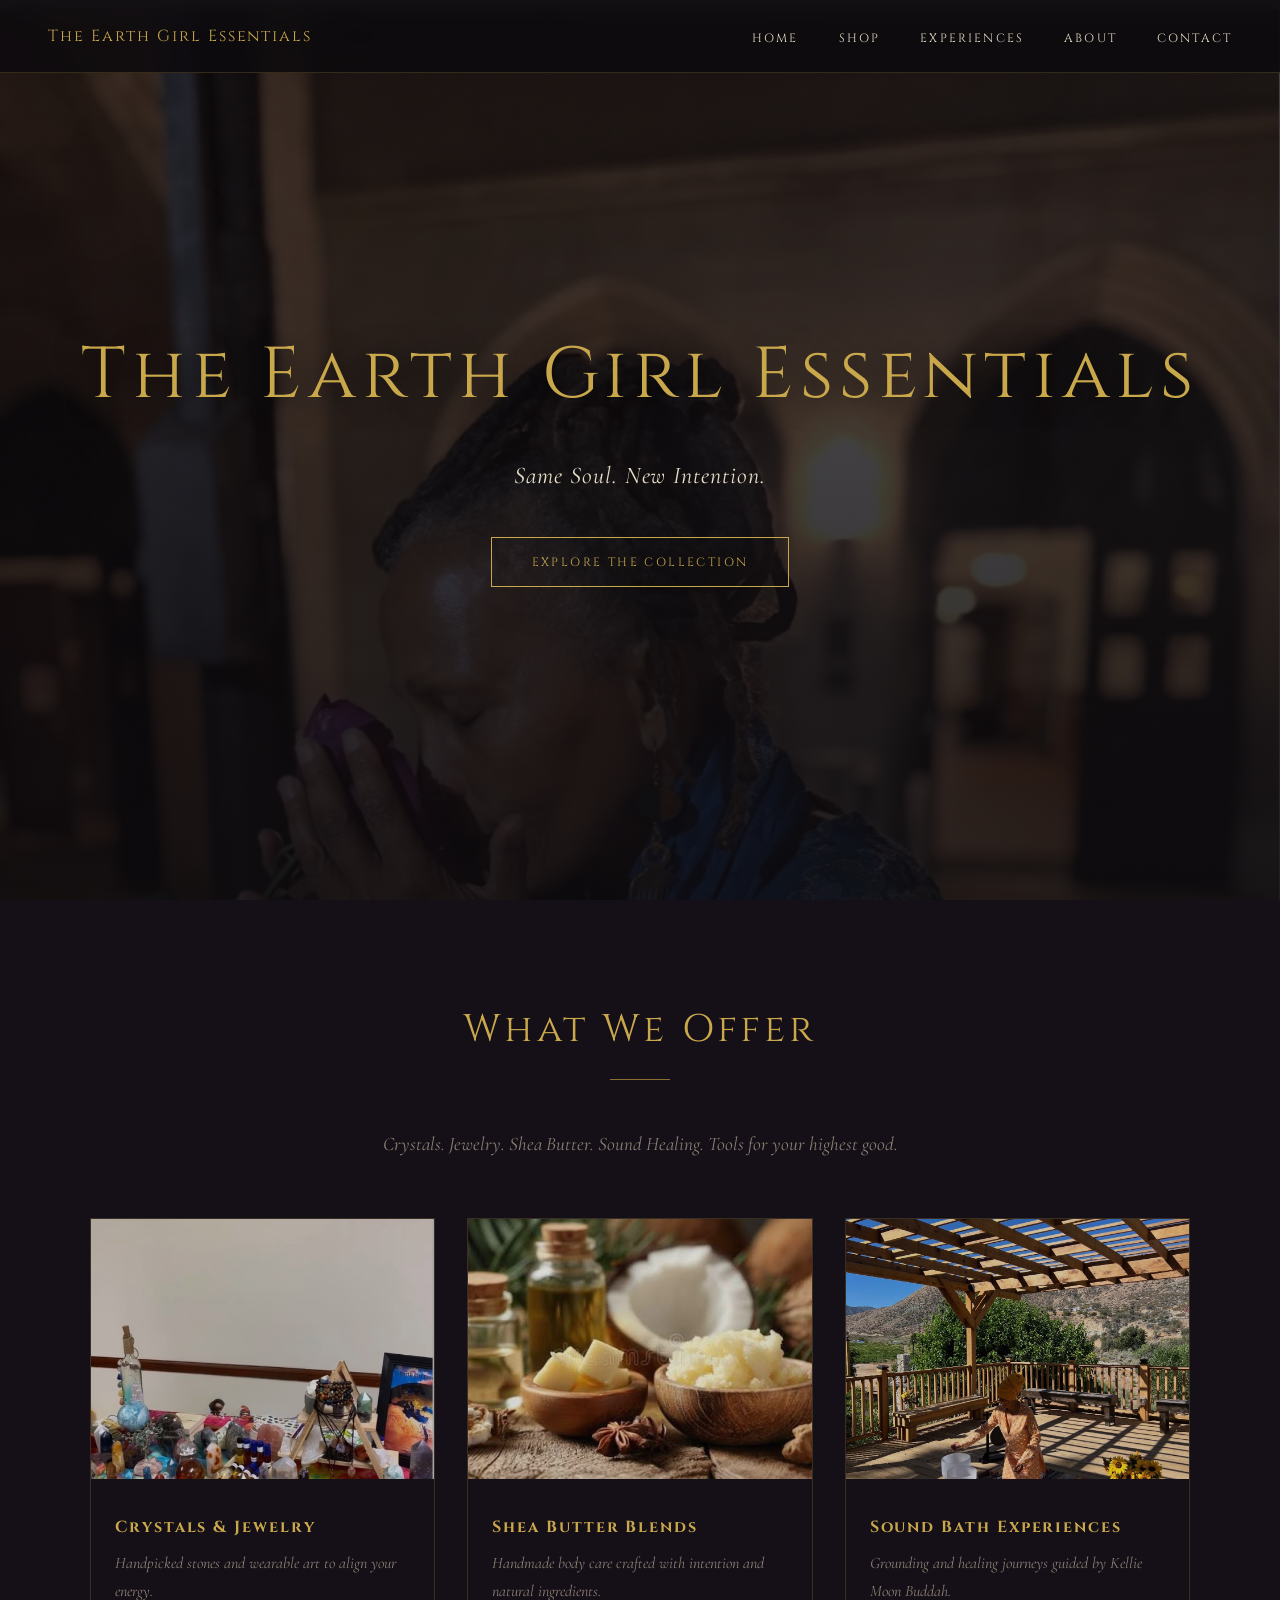
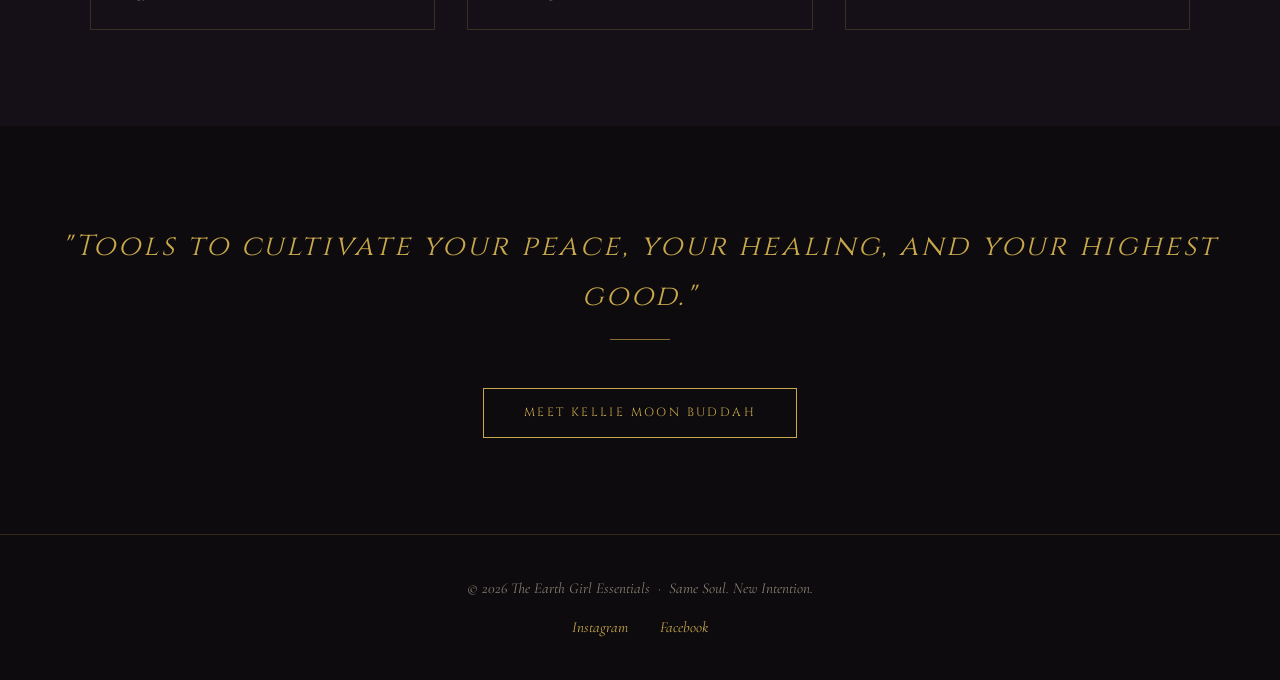
==== index.html @ 700b7371 "Convert to static site for Netlify" ====
<!DOCTYPE html>
<html lang="en">
<head>
  <meta charset="UTF-8" />
  <meta name="viewport" content="width=device-width, initial-scale=1.0" />
  <title>The Earth Girl Essentials — Same Soul. New Intention.</title>
  <link rel="stylesheet" href="css/style.css" />
  <link href="https://fonts.googleapis.com/css2?family=Cormorant+Garamond:ital,wght@0,300;0,400;1,300;1,400&family=Cinzel:wght@400;600&display=swap" rel="stylesheet" />
</head>
<body>

  <nav class="navbar">
    <a href="index.html" class="nav-logo">The Earth Girl Essentials</a>
    <ul class="nav-links">
      <li><a href="index.html">Home</a></li>
      <li><a href="shop.html">Shop</a></li>
      <li><a href="experiences.html">Experiences</a></li>
      <li><a href="about.html">About</a></li>
      <li><a href="contact.html">Contact</a></li>
    </ul>
  </nav>

  <!-- Hero -->
  <section class="hero">
    <img src="images/hero/hero.jpg" alt="Kellie Moon Buddah" class="hero-img" />
    <div class="hero-overlay"></div>
    <div class="hero-content">
      <h1>The Earth Girl Essentials</h1>
      <p>Same Soul. New Intention.</p>
      <a href="shop.html" class="btn">Explore the Collection</a>
    </div>
  </section>

  <!-- Offerings -->
  <section style="background: var(--bg2);">
    <h2 class="section-title">What We Offer</h2>
    <div class="section-rule"></div>
    <p class="section-intro">Crystals. Jewelry. Shea Butter. Sound Healing. Tools for your highest good.</p>
    <div class="card-grid">

      <div class="card">
        <img src="images/crystals/crystals-layout.jpg" alt="Crystals" />
        <div class="card-body">
          <h3>Crystals & Jewelry</h3>
          <p>Handpicked stones and wearable art to align your energy.</p>
        </div>
      </div>

      <div class="card">
        <img src="images/shea-butter/shea-butter.jpg" alt="Shea Butter" />
        <div class="card-body">
          <h3>Shea Butter Blends</h3>
          <p>Handmade body care crafted with intention and natural ingredients.</p>
        </div>
      </div>

      <div class="card">
        <img src="images/experiences/sound-bath.jpg" alt="Sound Bath" />
        <div class="card-body">
          <h3>Sound Bath Experiences</h3>
          <p>Grounding and healing journeys guided by Kellie Moon Buddah.</p>
        </div>
      </div>

    </div>
  </section>

  <!-- Quote Banner -->
  <section style="text-align:center;">
    <h2 class="section-title" style="font-style:italic; font-weight:300; font-size: clamp(1.2rem,2.5vw,1.8rem);">
      "Tools to cultivate your peace, your healing, and your highest good."
    </h2>
    <div class="section-rule"></div>
    <a href="about.html" class="btn">Meet Kellie Moon Buddah</a>
  </section>

  <footer>
    <p>© 2026 The Earth Girl Essentials &nbsp;·&nbsp; Same Soul. New Intention.</p>
    <div class="footer-links">
      <a href="https://www.instagram.com/theearthgirlessentials/" target="_blank">Instagram</a>
      <a href="https://www.facebook.com/TheEarthGirlEssentials" target="_blank">Facebook</a>
    </div>
  </footer>

</body>
</html>
---- css/style.css ----
/* ── Reset & Fonts ── */
*, *::before, *::after { box-sizing: border-box; margin: 0; padding: 0; }

@import url('https://fonts.googleapis.com/css2?family=Cormorant+Garamond:ital,wght@0,300;0,400;1,300;1,400&family=Cinzel:wght@400;600&display=swap');

:root {
  --bg:       #0d0b0e;
  --bg2:      #150f18;
  --gold:     #c9a84c;
  --gold-dim: #8a6e2f;
  --cream:    #e8dfc8;
  --muted:    #8a7f72;
  --border:   rgba(201,168,76,0.2);
  --ff-title: 'Cinzel', serif;
  --ff-body:  'Cormorant Garamond', serif;
}

html { scroll-behavior: smooth; }

body {
  background: var(--bg);
  color: var(--cream);
  font-family: var(--ff-body);
  font-size: 1.15rem;
  line-height: 1.75;
}

a { color: var(--gold); text-decoration: none; transition: color 0.3s; }
a:hover { color: var(--cream); }

/* ── Navbar ── */
.navbar {
  position: fixed;
  top: 0; left: 0; right: 0;
  z-index: 100;
  display: flex;
  align-items: center;
  justify-content: space-between;
  padding: 1.25rem 3rem;
  background: rgba(13,11,14,0.88);
  backdrop-filter: blur(10px);
  border-bottom: 1px solid var(--border);
}

.nav-logo {
  font-family: var(--ff-title);
  font-size: 1rem;
  letter-spacing: 0.12em;
  color: var(--gold);
}

.nav-links {
  list-style: none;
  display: flex;
  gap: 2.5rem;
}

.nav-links a {
  font-family: var(--ff-title);
  font-size: 0.75rem;
  letter-spacing: 0.18em;
  text-transform: uppercase;
  color: var(--cream);
  transition: color 0.3s;
}
.nav-links a:hover { color: var(--gold); }

/* ── Hero ── */
.hero {
  position: relative;
  height: 100vh;
  display: flex;
  align-items: center;
  justify-content: center;
  text-align: center;
  overflow: hidden;
}

.hero-img {
  position: absolute;
  inset: 0;
  width: 100%; height: 100%;
  object-fit: cover;
  object-position: center top;
  opacity: 0.45;
}

.hero-overlay {
  position: absolute;
  inset: 0;
  background: linear-gradient(to bottom, rgba(13,11,14,0.3) 0%, rgba(13,11,14,0.75) 100%);
}

.hero-content {
  position: relative;
  z-index: 2;
  padding: 2rem;
}

.hero-content h1 {
  font-family: var(--ff-title);
  font-size: clamp(2.2rem, 6vw, 4.5rem);
  font-weight: 400;
  letter-spacing: 0.08em;
  color: var(--gold);
  margin-bottom: 1rem;
  text-shadow: 0 2px 30px rgba(0,0,0,0.8);
}

.hero-content p {
  font-size: clamp(1.1rem, 2vw, 1.5rem);
  font-style: italic;
  color: var(--cream);
  margin-bottom: 2.5rem;
  letter-spacing: 0.04em;
}

/* ── Button ── */
.btn {
  display: inline-block;
  padding: 0.85rem 2.5rem;
  border: 1px solid var(--gold);
  color: var(--gold);
  font-family: var(--ff-title);
  font-size: 0.75rem;
  letter-spacing: 0.2em;
  text-transform: uppercase;
  transition: all 0.35s;
}
.btn:hover { background: var(--gold); color: var(--bg); }

/* ── Sections ── */
section { padding: 6rem 2rem; }

.section-title {
  font-family: var(--ff-title);
  font-size: clamp(1.6rem, 3vw, 2.4rem);
  font-weight: 400;
  letter-spacing: 0.1em;
  color: var(--gold);
  text-align: center;
  margin-bottom: 1rem;
}

.section-rule {
  width: 60px;
  height: 1px;
  background: var(--gold-dim);
  margin: 0 auto 3rem;
}

.section-intro {
  text-align: center;
  max-width: 640px;
  margin: 0 auto 3.5rem;
  font-size: 1.2rem;
  color: var(--muted);
  font-style: italic;
}

/* ── Cards ── */
.card-grid {
  display: grid;
  grid-template-columns: repeat(auto-fit, minmax(280px, 1fr));
  gap: 2rem;
  max-width: 1100px;
  margin: 0 auto;
}

.card {
  background: var(--bg2);
  border: 1px solid var(--border);
  overflow: hidden;
  transition: transform 0.3s, border-color 0.3s;
}
.card:hover { transform: translateY(-4px); border-color: var(--gold-dim); }

.card img {
  width: 100%;
  height: 260px;
  object-fit: cover;
  opacity: 0.85;
  transition: opacity 0.3s;
}
.card:hover img { opacity: 1; }

.card-body { padding: 1.5rem; }

.card-body h3 {
  font-family: var(--ff-title);
  font-size: 1rem;
  letter-spacing: 0.12em;
  color: var(--gold);
  margin-bottom: 0.5rem;
}

.card-body p { font-size: 1rem; color: var(--muted); font-style: italic; }

/* ── About ── */
.about-wrap {
  display: grid;
  grid-template-columns: 1fr 1fr;
  gap: 5rem;
  align-items: center;
  max-width: 1000px;
  margin: 0 auto;
}

.about-img {
  width: 100%;
  aspect-ratio: 3/4;
  object-fit: cover;
  border: 1px solid var(--border);
}

.about-text blockquote {
  font-size: 1.35rem;
  font-style: italic;
  color: var(--gold);
  border-left: 2px solid var(--gold-dim);
  padding-left: 1.5rem;
  margin-bottom: 1.5rem;
}

.about-text p { color: var(--muted); margin-bottom: 1rem; }

.about-text .signature {
  font-family: var(--ff-title);
  font-size: 1rem;
  letter-spacing: 0.1em;
  color: var(--cream);
  margin-top: 1.5rem;
}

/* ── Contact / Social ── */
.social-wrap {
  max-width: 500px;
  margin: 0 auto;
  text-align: center;
}

.social-wrap p { color: var(--muted); font-style: italic; margin-bottom: 2.5rem; }

.social-links {
  display: flex;
  flex-direction: column;
  gap: 1.25rem;
  align-items: center;
}

.social-btn {
  display: inline-block;
  width: 280px;
  padding: 1rem 2rem;
  border: 1px solid var(--border);
  color: var(--cream);
  font-family: var(--ff-title);
  font-size: 0.78rem;
  letter-spacing: 0.18em;
  text-transform: uppercase;
  text-align: center;
  transition: all 0.35s;
}
.social-btn:hover { border-color: var(--gold); color: var(--gold); }

/* ── Page Header (non-hero pages) ── */
.page-header {
  padding: 10rem 2rem 4rem;
  text-align: center;
}

/* ── Footer ── */
footer {
  text-align: center;
  padding: 2.5rem 1rem;
  border-top: 1px solid var(--border);
  color: var(--muted);
  font-size: 0.95rem;
  font-style: italic;
}

.footer-links {
  margin-top: 0.75rem;
  display: flex;
  justify-content: center;
  gap: 2rem;
}

/* ── Responsive ── */
@media (max-width: 768px) {
  .navbar { padding: 1rem 1.5rem; }
  .nav-links { gap: 1.25rem; }
  .about-wrap { grid-template-columns: 1fr; gap: 2.5rem; }
}
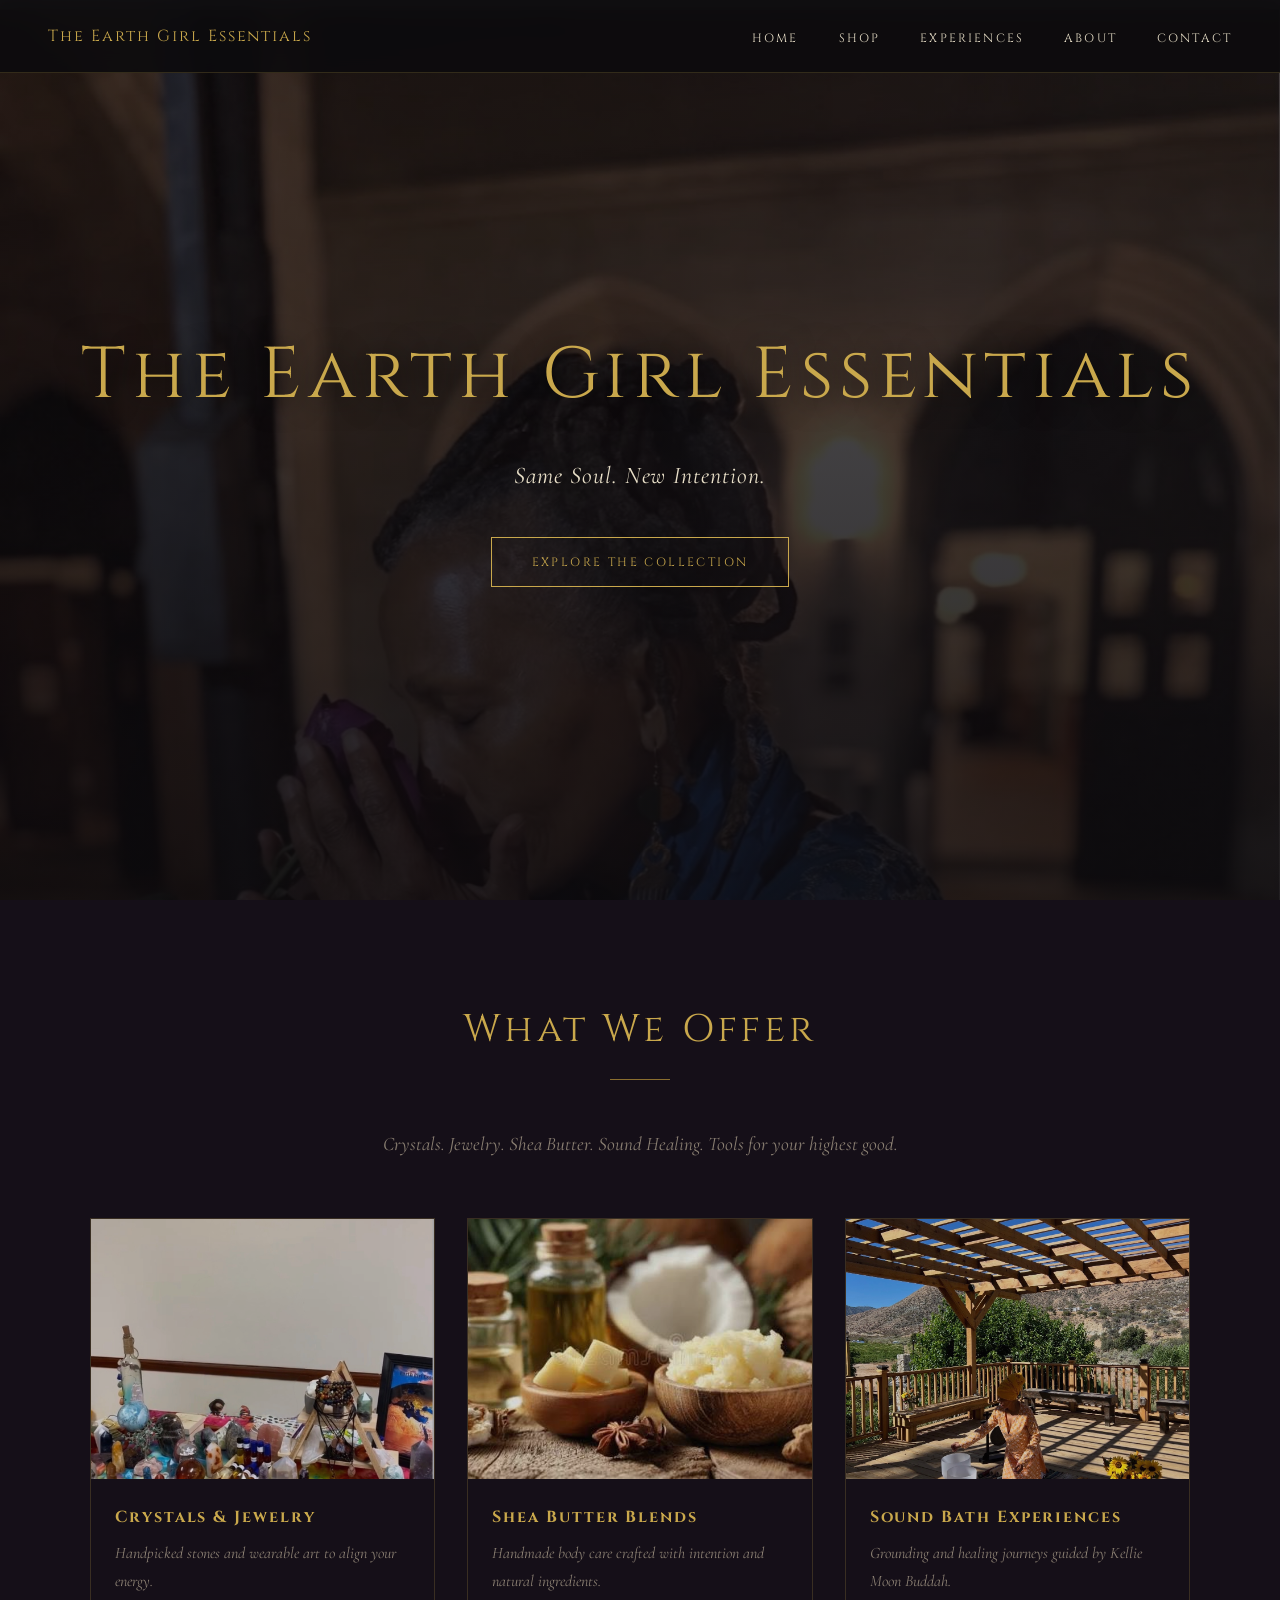
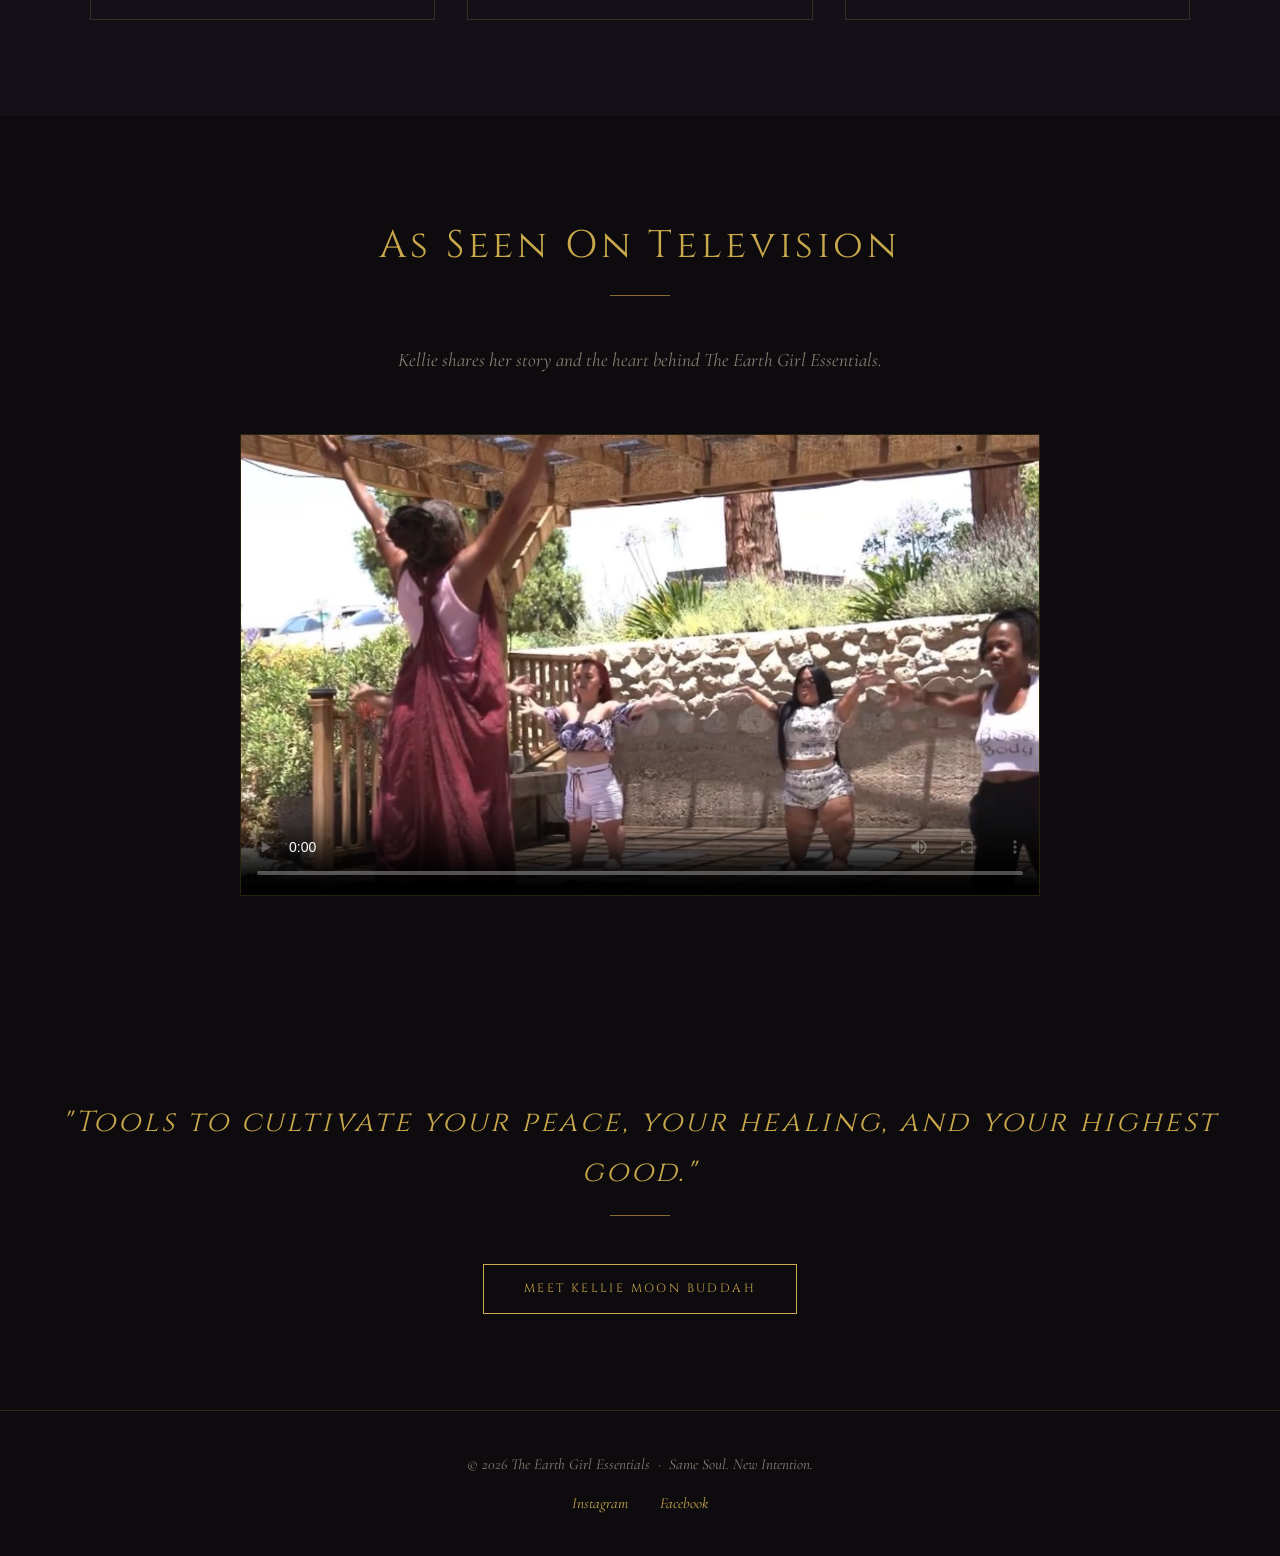
==== commit 26ad3764: "Update home page" ====
--- a/index.html
+++ b/index.html
@@ -65,6 +65,21 @@
     </div>
   </section>
 
+  <!-- Featured Appearance -->
+  <section>
+    <h2 class="section-title">As Seen On Television</h2>
+    <div class="section-rule"></div>
+    <p class="section-intro">Kellie shares her story and the heart behind The Earth Girl Essentials.</p>
+    <div style="max-width: 800px; margin: 0 auto;">
+      <video controls preload="metadata" playsinline
+        poster="videos/tv-appearance-poster.jpg"
+        style="width:100%; border: 1px solid var(--border); background: #000;">
+        <source src="videos/tv-appearance.mp4" type="video/mp4" />
+        Your browser does not support the video tag.
+      </video>
+    </div>
+  </section>
+
   <!-- Quote Banner -->
   <section style="text-align:center;">
     <h2 class="section-title" style="font-style:italic; font-weight:300; font-size: clamp(1.2rem,2.5vw,1.8rem);">
@@ -83,4 +98,4 @@
   </footer>
 
 </body>
-</html>
+</html>
--- a/css/style.css
+++ b/css/style.css
@@ -1,7 +1,5 @@
-/* ── Reset & Fonts ── */
+/* ── Reset ── */
 *, *::before, *::after { box-sizing: border-box; margin: 0; padding: 0; }
-
-@import url('https://fonts.googleapis.com/css2?family=Cormorant+Garamond:ital,wght@0,300;0,400;1,300;1,400&family=Cinzel:wght@400;600&display=swap');
 
 :root {
   --bg:       #0d0b0e;
@@ -23,7 +21,10 @@
   font-family: var(--ff-body);
   font-size: 1.15rem;
   line-height: 1.75;
-}
+  overflow-x: hidden;
+}
+
+img { max-width: 100%; display: block; }
 
 a { color: var(--gold); text-decoration: none; transition: color 0.3s; }
 a:hover { color: var(--cream); }
@@ -37,8 +38,9 @@
   align-items: center;
   justify-content: space-between;
   padding: 1.25rem 3rem;
-  background: rgba(13,11,14,0.88);
+  background: rgba(13,11,14,0.92);
   backdrop-filter: blur(10px);
+  -webkit-backdrop-filter: blur(10px);
   border-bottom: 1px solid var(--border);
 }
 
@@ -79,7 +81,8 @@
 .hero-img {
   position: absolute;
   inset: 0;
-  width: 100%; height: 100%;
+  width: 100%;
+  height: 100%;
   object-fit: cover;
   object-position: center top;
   opacity: 0.45;
@@ -158,10 +161,16 @@
   font-style: italic;
 }
 
+/* ── Page Header (non-hero pages) ── */
+.page-header {
+  padding: 10rem 2rem 4rem;
+  text-align: center;
+}
+
 /* ── Cards ── */
 .card-grid {
   display: grid;
-  grid-template-columns: repeat(auto-fit, minmax(280px, 1fr));
+  grid-template-columns: repeat(auto-fit, minmax(min(280px, 100%), 1fr));
   gap: 2rem;
   max-width: 1100px;
   margin: 0 auto;
@@ -263,12 +272,6 @@
 }
 .social-btn:hover { border-color: var(--gold); color: var(--gold); }
 
-/* ── Page Header (non-hero pages) ── */
-.page-header {
-  padding: 10rem 2rem 4rem;
-  text-align: center;
-}
-
 /* ── Footer ── */
 footer {
   text-align: center;
@@ -286,9 +289,35 @@
   gap: 2rem;
 }
 
-/* ── Responsive ── */
+/* ── Responsive (phones & small tablets) ── */
 @media (max-width: 768px) {
-  .navbar { padding: 1rem 1.5rem; }
-  .nav-links { gap: 1.25rem; }
+  .navbar {
+    flex-direction: column;
+    gap: 0.5rem;
+    padding: 0.8rem 1rem;
+  }
+
+  .nav-logo {
+    font-size: 0.85rem;
+    text-align: center;
+  }
+
+  .nav-links {
+    gap: 0.6rem 1rem;
+    flex-wrap: wrap;
+    justify-content: center;
+  }
+
+  .nav-links a {
+    font-size: 0.68rem;
+    letter-spacing: 0.1em;
+    padding: 0.4rem 0.25rem;
+    display: inline-block;
+  }
+
+  .page-header { padding: 9rem 1.25rem 3rem; }
+  section { padding: 4rem 1.25rem; }
+  .hero-content h1 { font-size: 2rem; }
   .about-wrap { grid-template-columns: 1fr; gap: 2.5rem; }
-}
+  .social-btn { width: 100%; max-width: 280px; }
+}
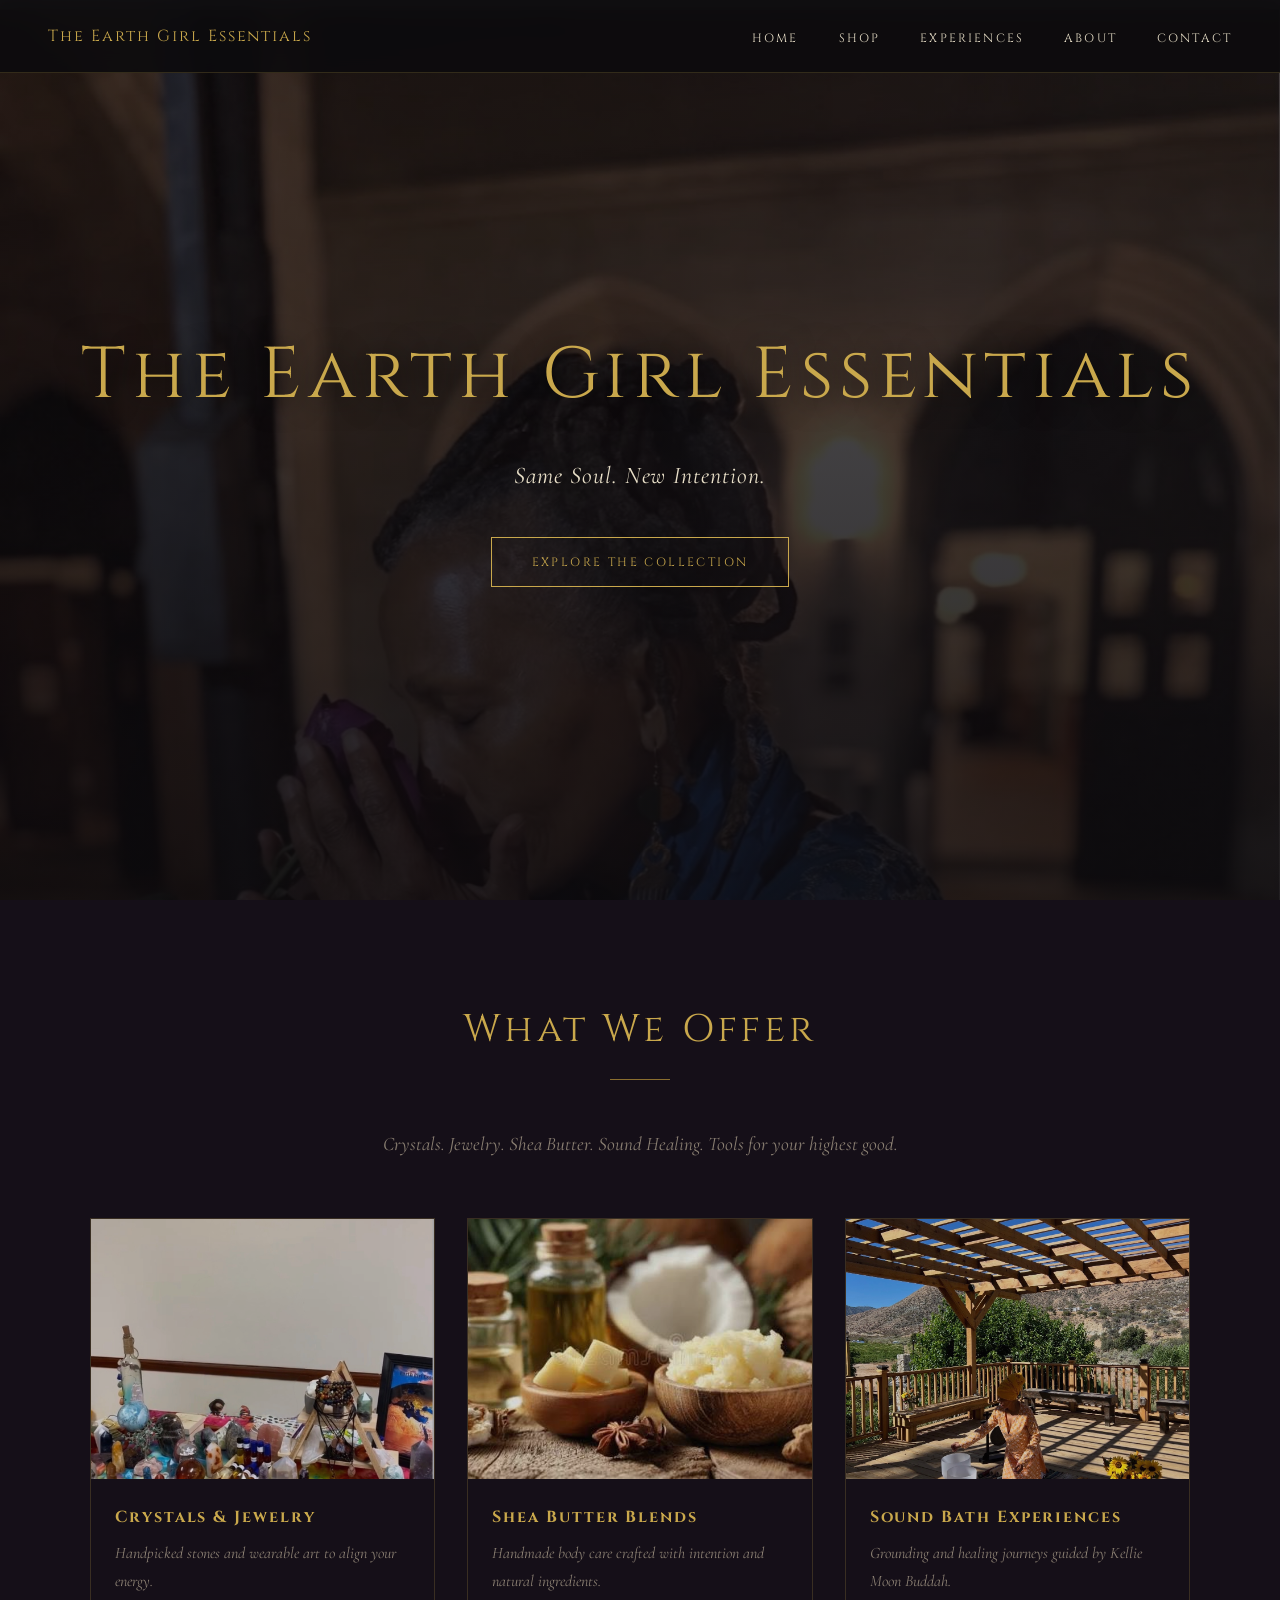
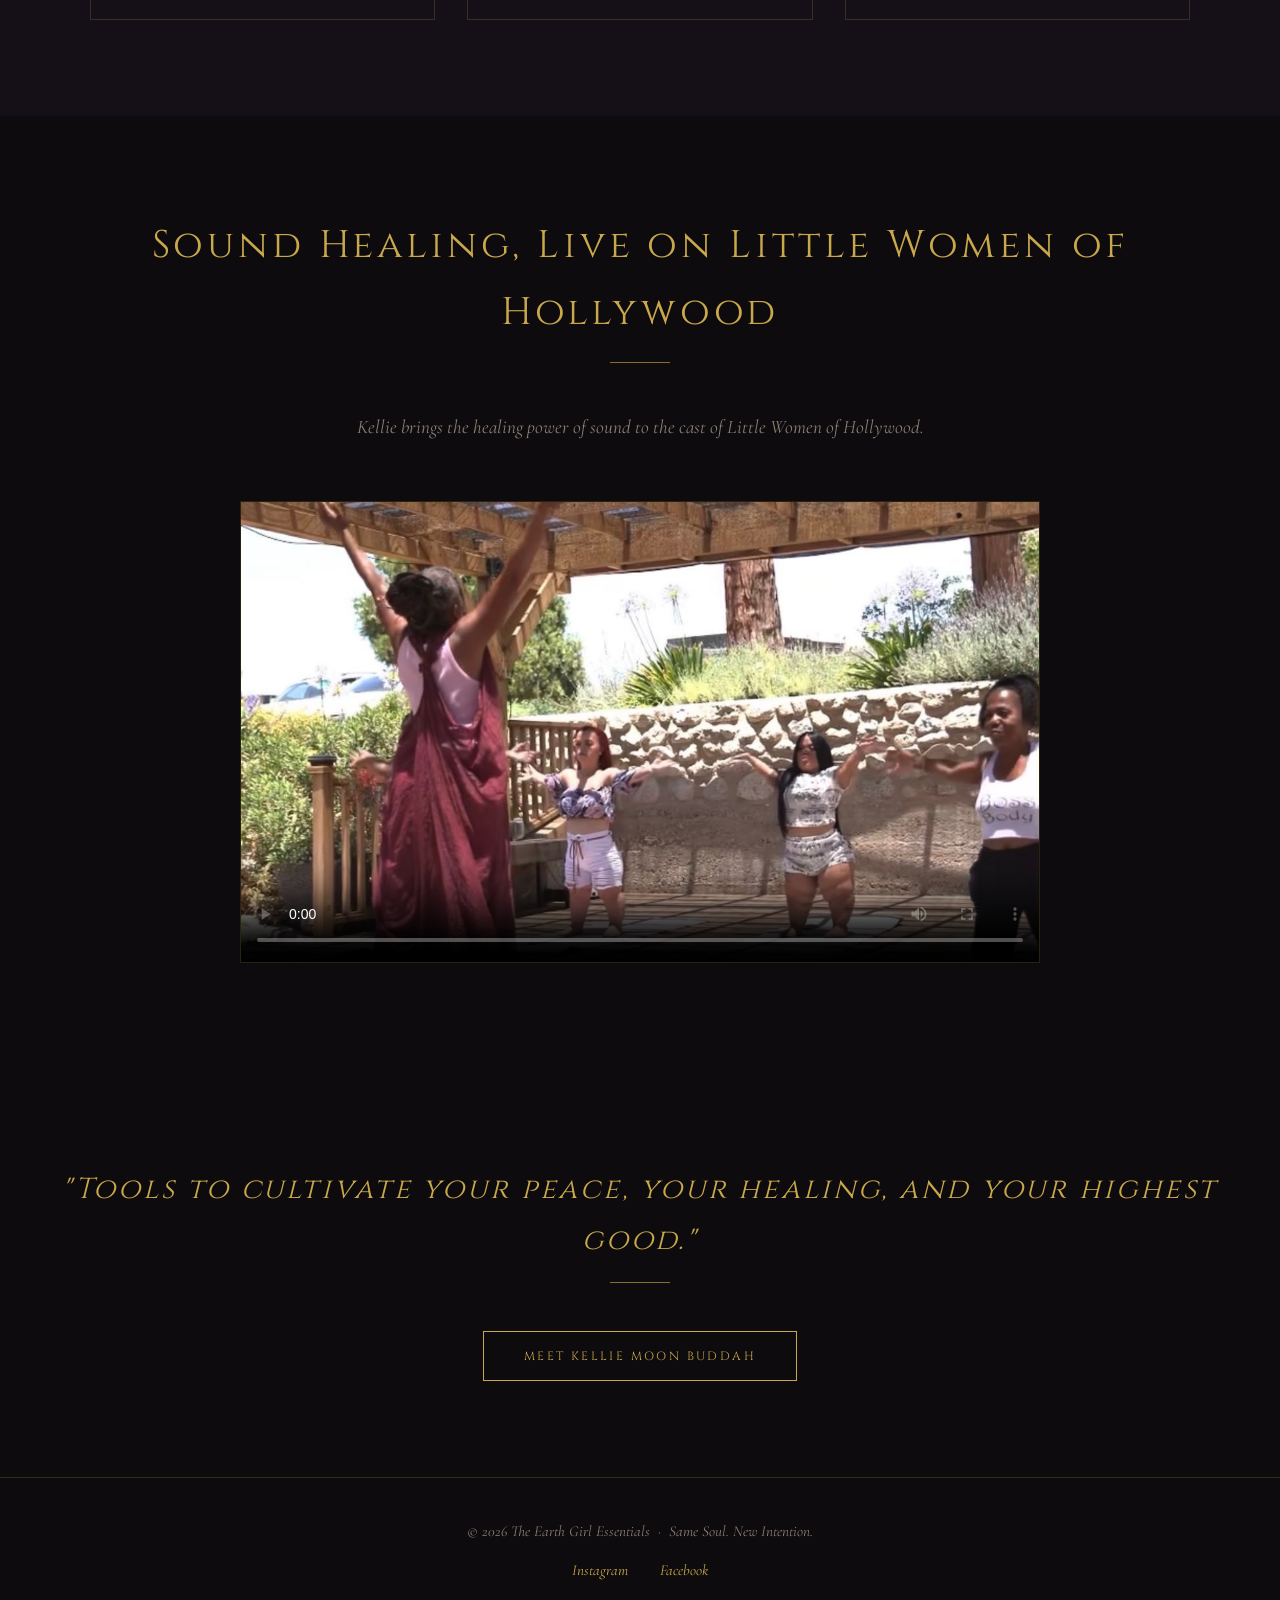
==== commit f89e79b4: "Update video section for Little Women of Hollywood" ====
--- a/index.html
+++ b/index.html
@@ -67,9 +67,9 @@
 
   <!-- Featured Appearance -->
   <section>
-    <h2 class="section-title">As Seen On Television</h2>
+    <h2 class="section-title">Sound Healing, Live on Little Women of Hollywood</h2>
     <div class="section-rule"></div>
-    <p class="section-intro">Kellie shares her story and the heart behind The Earth Girl Essentials.</p>
+    <p class="section-intro">Kellie brings the healing power of sound to the cast of <em>Little Women of Hollywood</em>.</p>
     <div style="max-width: 800px; margin: 0 auto;">
       <video controls preload="metadata" playsinline
         poster="videos/tv-appearance-poster.jpg"
